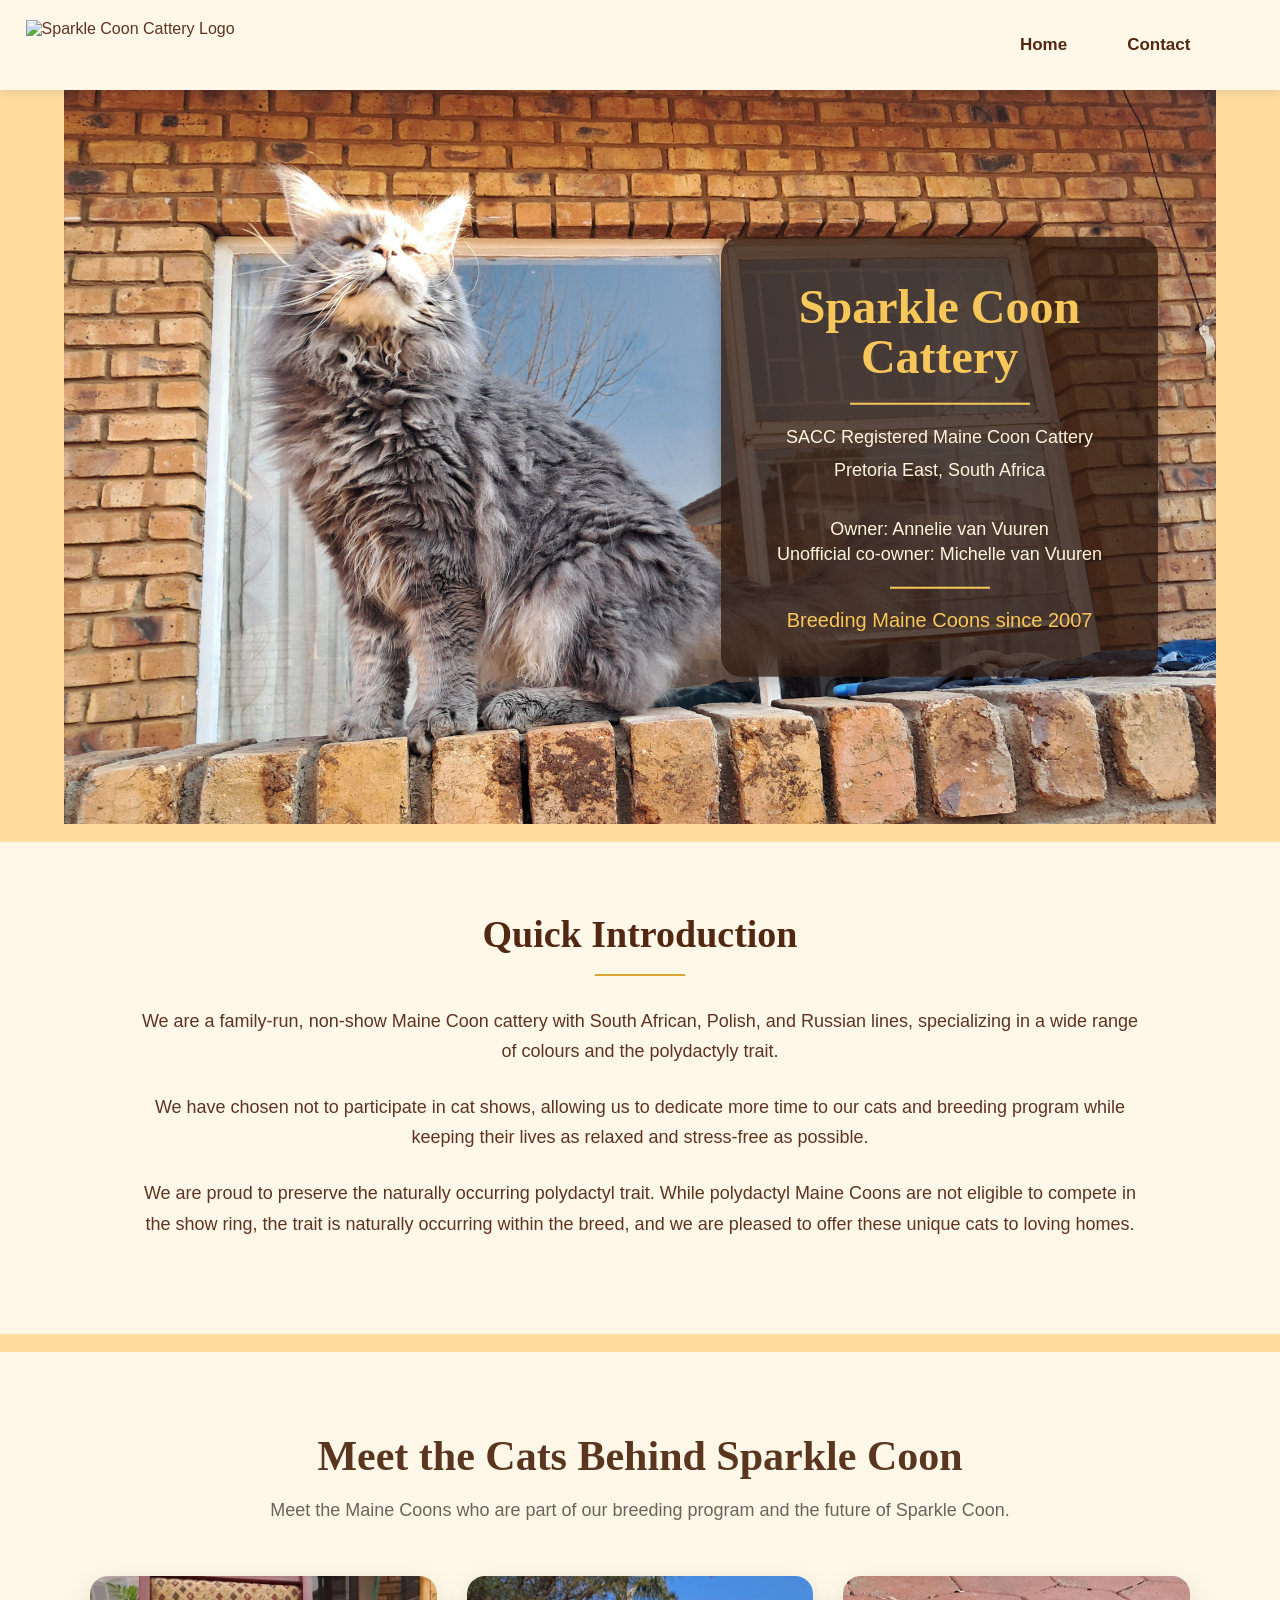
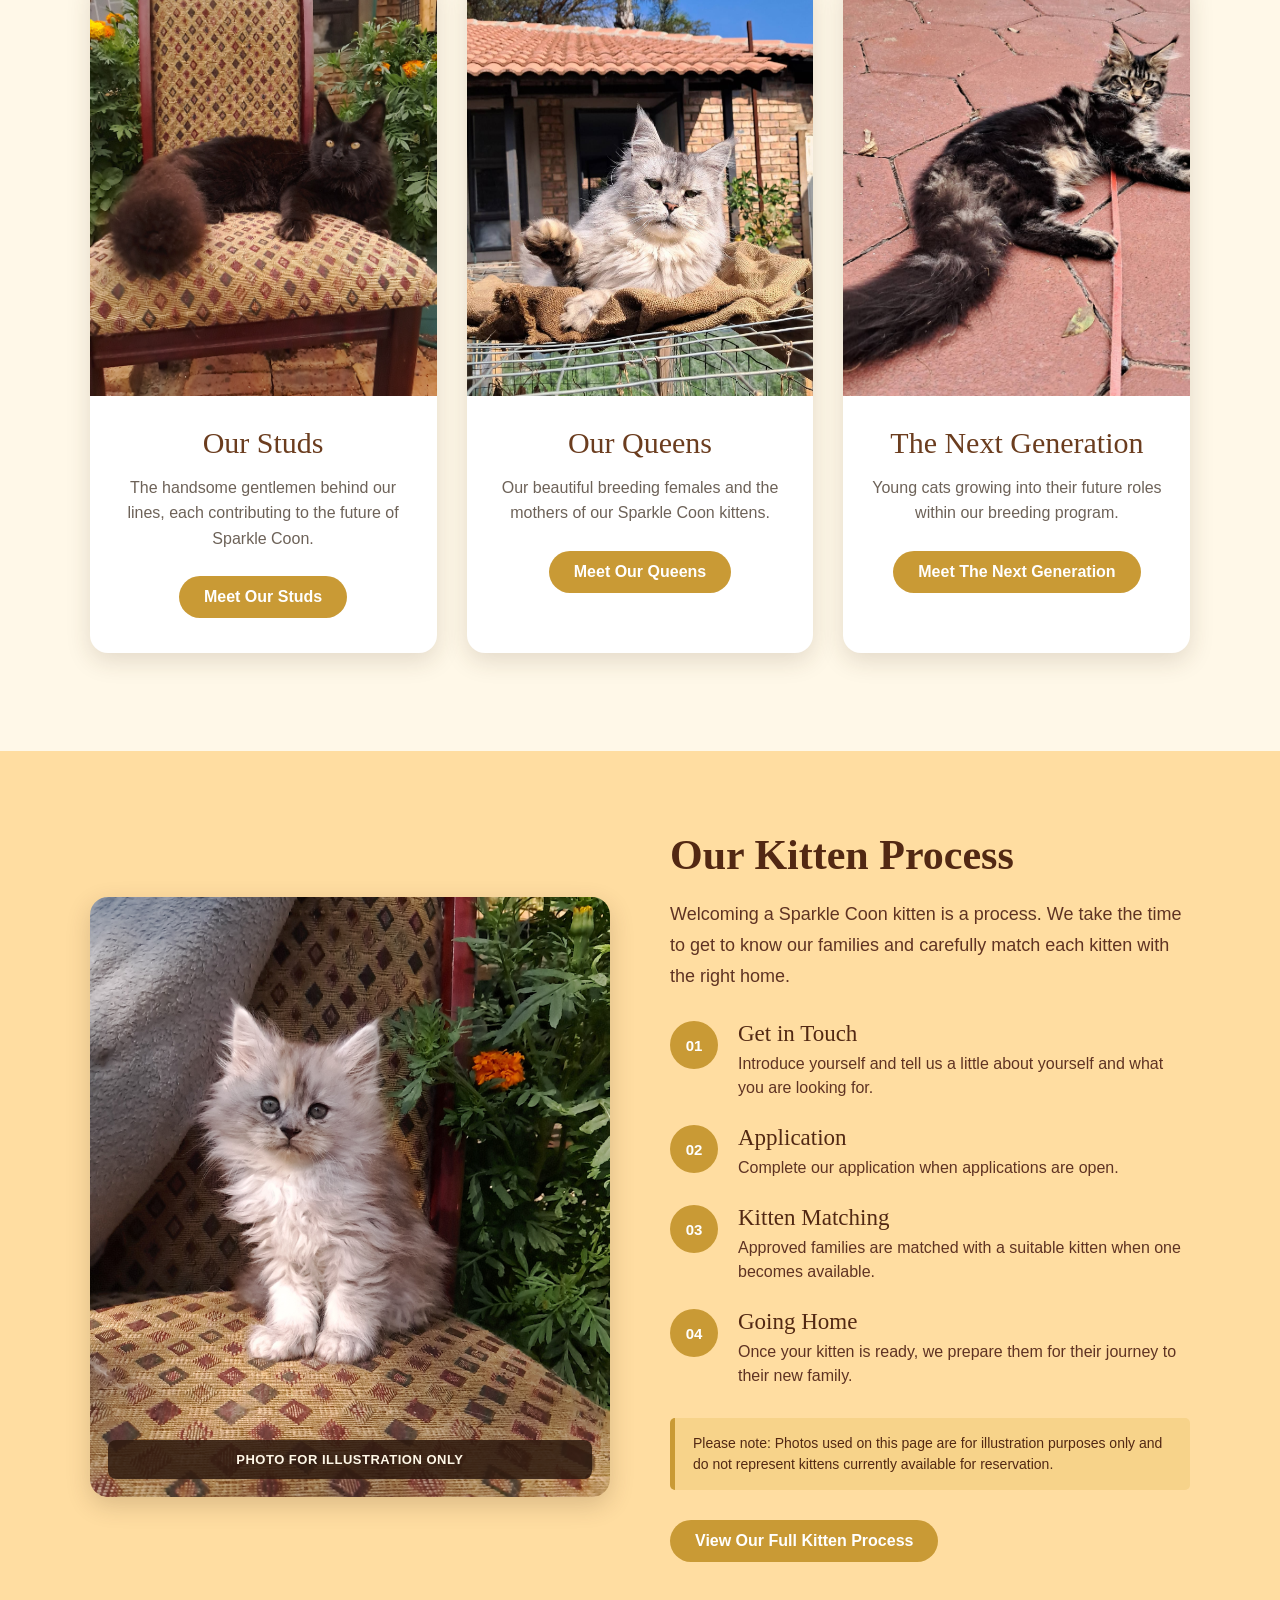
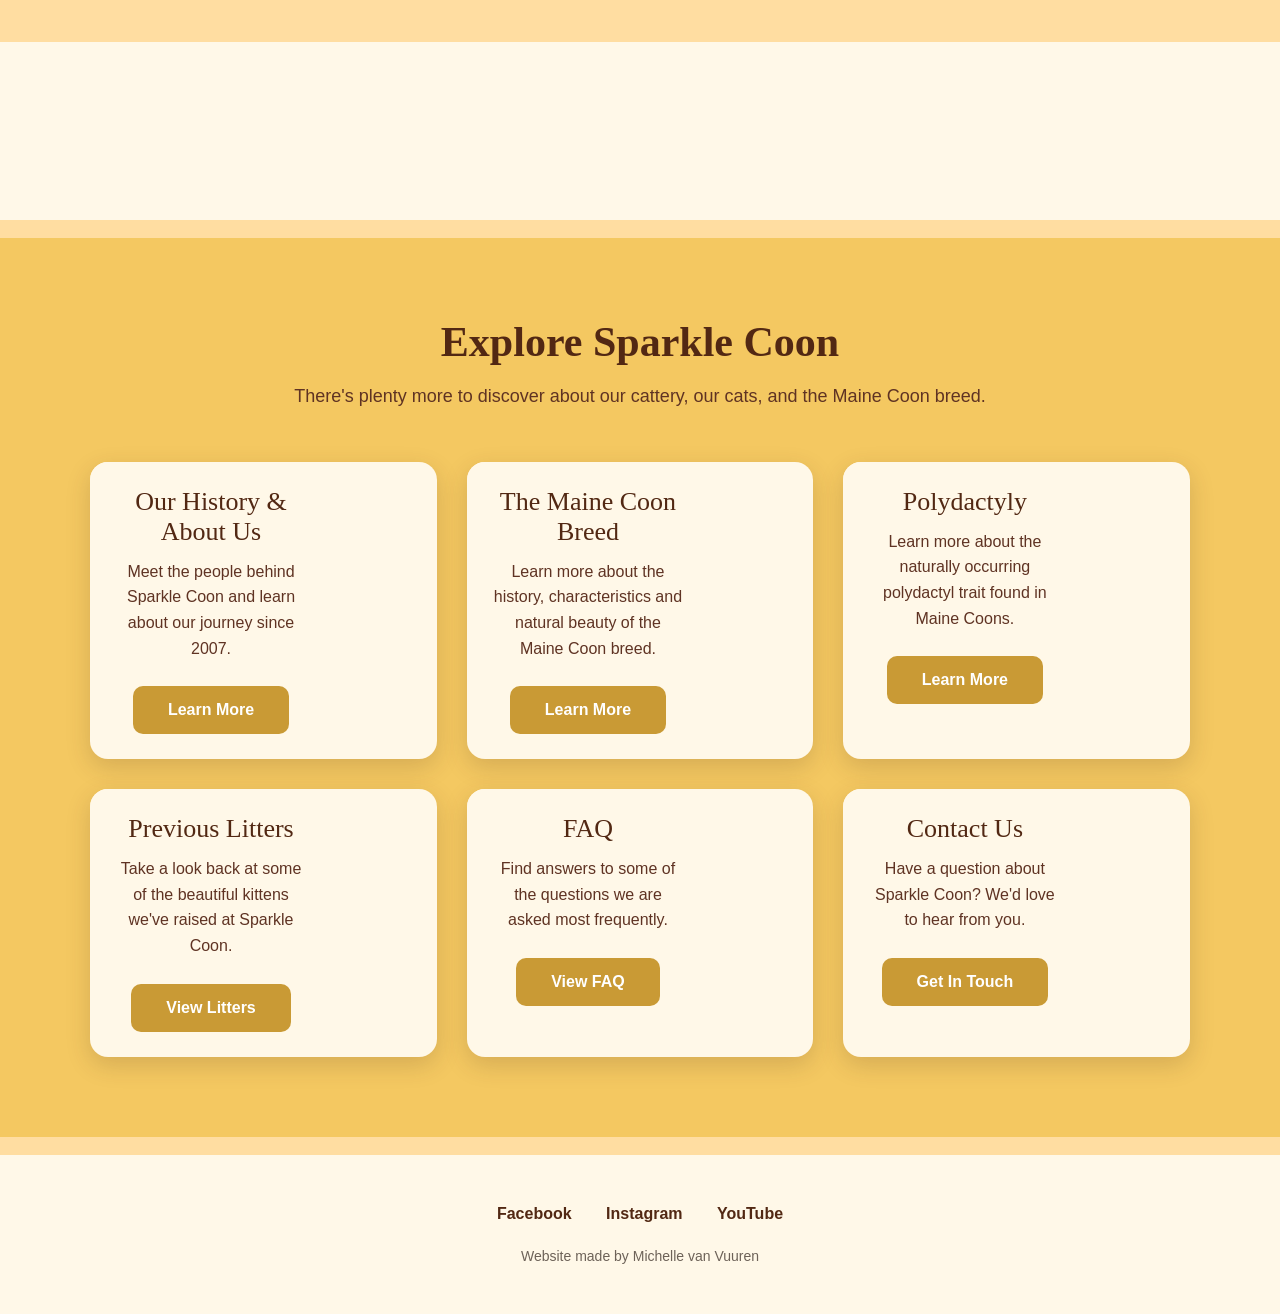
==== index.html @ 23f02c30 "Add Sparkle Coon Website" ====
<!DOCTYPE html>
<html  lang="en">

<head>
    <meta charset="UTF-8">

    <meta name="viewport" content="width=device-width, initial-scale=1.0">

    <title> Sparkle Coon Cattery </title>
    <link rel="stylesheet" href="style.css">
    
</head>

<body>
    
<header class="site-header">

    <img class="site-logo" src="images/logo.png" alt="Sparkle Coon Cattery Logo">

    <nav>
        <a href="index.html">Home</a>
        <a href="Contact-us.html">Contact</a>
    </nav>

</header>


<section class="hero">

    <img class="hero-image" src="images/ThunderWelcome.jpg" alt="Sparkle Coon's Thunder">

    <div class="hero-overlay">

        <h1>Sparkle Coon<br>Cattery</h1>

        <div class="hero-line"></div>

        <p>SACC Registered Maine Coon Cattery</p>

        <p>Pretoria East, South Africa</p>
        <br>
        <p>Owner: Annelie van Vuuren <br>
        Unofficial co-owner: Michelle van Vuuren</p>

        <div class="hero-line small"></div>

        <h3>Breeding Maine Coons since 2007</h3>

    </div>

</section>
<br>
 <section class="about">

    <div class="about-content">

        <h2>Quick Introduction</h2>

        <p>
            We are a family-run, non-show Maine Coon cattery with
            South African, Polish, and Russian lines, specializing
            in a wide range of colours and the polydactyly trait.
        </p>

        <p>
            We have chosen not to participate in cat shows, allowing
            us to dedicate more time to our cats and breeding program
            while keeping their lives as relaxed and stress-free as
            possible.
        </p>

        <p>
            We are proud to preserve the naturally occurring
            polydactyl trait. While polydactyl Maine Coons are not
            eligible to compete in the show ring, the trait is
            naturally occurring within the breed, and we are pleased
            to offer these unique cats to loving homes.
        </p>


    </div>

</section>
<br>

<section class="our-cats">

    <div class="our-cats-heading">
        <h2>Meet the Cats Behind Sparkle Coon</h2>

        <p>
            Meet the Maine Coons who are part of our breeding program
            and the future of Sparkle Coon.
        </p>
    </div>


    <div class="cat-cards">

        <!-- STUDS -->
        <div class="cat-card">

            <div class="cat-image">
                <img src="images/LeeuLeeu.jpg" alt="Sparkle Coon Stud">
            </div>

            <div class="cat-card-content">

                <h3>Our Studs</h3>

                <p>
                    The handsome gentlemen behind our lines,
                    each contributing to the future of Sparkle Coon.
                </p>

                <a href="studs.html" class="cat-button">
                    Meet Our Studs
                </a>

            </div>

        </div>


        <!-- QUEENS -->
        <div class="cat-card">

            <div class="cat-image">
                <img src="images/Silvy.jpg" alt="Sparkle Coon Queen">
            </div>

            <div class="cat-card-content">

                <h3>Our Queens</h3>

                <p>
                    Our beautiful breeding females and the mothers
                    of our Sparkle Coon kittens.
                </p>

                <a href="queens.html" class="cat-button">
                    Meet Our Queens
                </a>

            </div>

        </div>


        <!-- NEXT GENERATION -->
        <div class="cat-card">

            <div class="cat-image">
                <img src="images/Echonxtgen.jpg" alt="Sparkle Coon Future Breeding Cat">
            </div>

            <div class="cat-card-content">

                <h3>The Next Generation</h3>

                <p>
                    Young cats growing into their future roles
                    within our breeding program.
                </p>

                <a href="Nextgeneration.html" class="cat-button">
                    Meet The Next Generation
                </a>

            </div>

        </div>

    </div>
    <br>
</section>
<section class="kitten-process">

    <div class="kitten-process-content">

        <!-- KITTEN PHOTO -->

        <div class="kitten-process-image">

            <img src="images/BabyMystique.jpg"
                 alt="Maine Coon kitten">

            <div class="kitten-photo-notice">
                PHOTO FOR ILLUSTRATION ONLY
            </div>

        </div>


        <!-- PROCESS INFORMATION -->

        <div class="kitten-process-info">

            <h2>Our Kitten Process</h2>

            <p class="kitten-intro">
                Welcoming a Sparkle Coon kitten is a process.
                We take the time to get to know our families and
                carefully match each kitten with the right home.
            </p>


            <div class="process-step">

                <span class="process-number">01</span>

                <div>
                    <h3>Get in Touch</h3>

                    <p>
                        Introduce yourself and tell us a little
                        about yourself and what you are looking for.
                    </p>
                </div>

            </div>


            <div class="process-step">

                <span class="process-number">02</span>

                <div>
                    <h3>Application</h3>

                    <p>
                        Complete our application when applications
                        are open.
                    </p>
                </div>

            </div>


            <div class="process-step">

                <span class="process-number">03</span>

                <div>
                    <h3>Kitten Matching</h3>

                    <p>
                        Approved families are matched with a suitable
                        kitten when one becomes available.
                    </p>
                </div>

            </div>


            <div class="process-step">

                <span class="process-number">04</span>

                <div>
                    <h3>Going Home</h3>

                    <p>
                        Once your kitten is ready, we prepare them
                        for their journey to their new family.
                    </p>
                </div>

            </div>


            <p class="kitten-photo-warning">
                Please note: Photos used on this page are for
                illustration purposes only and do not represent
                kittens currently available for reservation.
            </p>


            <a href="kitten-process.html" class="cat-button">
                View Our Full Kitten Process
            </a>

        </div>

    </div>

</section>

  <section class="empty">
        <br>
    </section>
    <br>

    <section class="explore-section">

    <div class="explore-heading">

        <h2>Explore Sparkle Coon</h2>

        <p>
            There's plenty more to discover about our cattery,
            our cats, and the Maine Coon breed.
        </p>

    </div>


    <div class="explore-grid">


        <!-- OUR HISTORY -->

        <div class="explore-card">

            

            <div class="explore-content">

                <h3>Our History &amp; About Us</h3>

                <p>
                    Meet the people behind Sparkle Coon and
                    learn about our journey since 2007.
                </p>

                <a href="Our History.html" class="cat-button">
                    Learn More
                </a>

            </div>

        </div>



        <!-- MAINE COON BREED -->

        <div class="explore-card">

            <div class="explore-content">

                <h3>The Maine Coon Breed</h3>

                <p>
                    Learn more about the history, characteristics
                    and natural beauty of the Maine Coon breed.
                </p>

                <a href="Mainecoon.html" class="cat-button">
                    Learn More
                </a>

            </div>

        </div>



        <!-- POLYDACTYLY -->

        <div class="explore-card">


            <div class="explore-content">

                <h3>Polydactyly</h3>

                <p>
                    Learn more about the naturally occurring
                    polydactyl trait found in Maine Coons.
                </p>

                <a href="Polydactyly.html" class="cat-button">
                    Learn More
                </a>

            </div>

        </div>



        <!-- PREVIOUS LITTERS -->


        <div class="explore-card">

            <div class="explore-content">

                <h3>Previous Litters</h3>

                <p>
                    Take a look back at some of the beautiful
                    kittens we've raised at Sparkle Coon.
                </p>

                <a href="previous-litters.html" class="cat-button">
                    View Litters
                </a>

            </div>

        </div>



        <!-- FAQ -->

        <div class="explore-card">

            <div class="explore-content">

                <h3>FAQ</h3>

                <p>
                    Find answers to some of the questions
                    we are asked most frequently.
                </p>

                <a href="FAQ.html" class="cat-button">
                    View FAQ
                </a>

            </div>

        </div>



        <!-- CONTACT -->

        <div class="explore-card">

            <div class="explore-content">

                <h3>Contact Us</h3>

                <p>
                    Have a question about Sparkle Coon?
                    We'd love to hear from you.
                </p>

                <a href="Contact-us.html" class="cat-button">
                    Get In Touch
                </a>

            </div>

        </div>


    </div>

</section>


    <br>

    <!-- ==============================
     FOOTER
================================= -->

<section class="moreinfo">

    <a href="https://www.facebook.com/Sparklecoon"
       target="_blank">
        Facebook
    </a>

    <a href="https://www.instagram.com/sparklecoon_mainecooncattery/"
       target="_blank">
        Instagram
    </a>

    <a href="https://www.youtube.com/@MaineCoon_SparkleCoon"
       target="_blank">
        YouTube
    </a>

    <p>
        Website made by Michelle van Vuuren
    </p>

</section>
    


    <script src="script.js"></script>
</body>









</html>
---- style.css ----
/* Reset */

*{
    margin:0;
    padding:0;
    box-sizing:border-box;
}

hr {
    border: none;
    height: 5px;
    background-color: #654025;

    margin: 5px 0;
}

/* Body */

body{

    font-family:Arial, Helvetica, sans-serif;

    background:#ffdda1;

    color:#5f3323;

    text-align: left;

}

p{
    font-size: 15px;
}

/* Header */
h1 {
    font-size: 32px;
}

h2 {
    font-size: 25px;
}

h3 {
    font-size: 20px;
    font-weight: normal;
}

header{

    background:white;

    display:flex;

    justify-content:space-between;

    align-items:center;

    padding:20px 60px;

    box-shadow:0px 2px 10px rgba(0,0,0,.08);

}

/* Navigation */

nav a{

    text-decoration:none;

    color:#444;

    margin-left:25px;

    font-weight:bold;

}

nav a:hover{

    color:#c59d5f;

}

/* Hero */

/* HERO */

.hero {
    position: relative;
    width: 90%;
    max-width: 1400px;
    margin: 0 auto;
    overflow: hidden;
}

.hero-image {
    width: 100%;
    height: auto;
    display: block;
}

.hero h2{

    font-size:50px;

    margin-bottom:20px;

}


.hero button{

    background:#c59d5f;

    color:white;

    border:none;

    padding:15px 40px;

    font-size:18px;

    cursor:pointer;

    border-radius:5px;

}

.hero button:hover{

    background:#ab844d;

}
.hero-text {
    position: absolute;
    right: 5%;
    top: 50%;
    transform: translateY(-50%);

        background-color: rgba(255, 221, 161, 0.85);

    padding: 25px;
    border-radius: 10px;
}

.hero-overlay {
    position: absolute;

    right: 5%;
    top: 50%;

    transform: translateY(-50%);

    width: 38%;
    max-width: 500px;

    padding: 45px 40px;

    background: rgba(45, 25, 15, 0.78);

    border-radius: 20px;

    color: #ffdda1;

    text-align: center;

    box-shadow: 0 5px 20px rgba(0, 0, 0, 0.25);
}

.hero-overlay h1 {
    font-size: 48px;
    line-height: 1.05;
    margin-bottom: 20px;
    font-family: Georgia, serif;
    color: #f8c75a;
}

.hero-overlay p {
    font-size: 18px;
    line-height: 1.4;

    margin: 8px 0;

    color: #fff4dc;
}

.hero-overlay h3 {
    font-size: 20px;
    font-weight: normal;

    margin-top: 20px;

    color: #f8c75a;
}

.hero-line {
    width: 180px;
    height: 2px;

    background: #f8c75a;

    margin: 15px auto 20px;
}

.hero-line.small {
    width: 100px;

    margin: 20px auto 15px;
}


.site-header {
    height: 90px;

    background: #fff8e8;

    display: flex;

    justify-content: flex-end;
    align-items: center;

    padding: 0 7%;

    position: relative;

    box-shadow: 0 2px 10px rgba(0, 0, 0, 0.10);

    z-index: 10;
}

.site-logo {
    position: absolute;

    left: 2%;

    top: 20px;

    width: 225px;
    height: 225px;

    object-fit: contain;

    z-index: 20;
}

.site-header nav {
    display: flex;

    align-items: center;

    gap: 35px;
}

.site-header nav a {
    text-decoration: none;

    color: #522813;

    font-size: 17px;

    font-weight: bold;
}

.site-header nav a:hover {
    color: #c59d5f;
}



.about {
    background: #fff8e8;
    padding: 70px 20px;
}

.about-content {
    max-width: 1000px;
    margin: 0 auto;
    text-align: center;
}

.about h2 {
    font-family: "Playfair Display", Georgia, serif;
    font-size: 38px;
    color: #522813;
    margin-bottom: 30px;
}

.about p {
    font-size: 18px;
    line-height: 1.7;
    color: #5f3323;
    margin-bottom: 25px;
}

.about h2::after {
    content: "";
    display: block;

    width: 90px;
    height: 2px;

    background: #d6a532;

    margin: 18px auto 0;
}

.about button{

    background:#c59d5f;

    color:white;

    border:none;

    padding:15px 40px;

    font-size:18px;

    cursor:pointer;

    border-radius:5px;

}

.about button:hover{

    background:#ab844d;

}
.about-text {
    margin-left: 50px;
}

img {
    width: 500px;
}



.pages {
    background: linear-gradient(to left, #e3962b, #fcde6f);

    display: flex;

    justify-content: space-between;

    align-items: flex-start;

    padding: 50px;
}

.pages h2{

    font-size:30px;
    color:#1b0b05;
    margin-bottom:20px;

}

.pages p{

    font-size:18px;
    color:#1b0b05;
    display: flex;
    flex-direction: row;

    align-items: left;

    gap: 10px;

    margin: 50px 0;

}

.pages-button{

    background-color: #522813;
    color: rgb(255, 169, 132);

    text-decoration: none;

    padding: 15px 40px;

    border-radius: 10px;

    width: 250px;

    text-align: right;
    
    display: inline-block;

}

.pages-button:hover{

    background:#fcfbfb;

}
.pages-grid {
    display: grid;

    grid-template-columns: repeat(2, 1fr);

    gap: 20px;


}

.navigation-content p {
    font-size: 18px;
    margin-bottom: 30px;
    line-height: 1.6;
    width: 60%;
}


.displayed-images {
    width: 350px;
    border-radius: 15px;
    margin-top: 20px;
    margin-bottom: 20px;
    margin-left: 20px;
}


.moreinfo {

    background: #fff8e8;

    padding: 50px;

    text-align: center;
}


.moreinfo a {

    color: #522813;

    font-weight: bold;

    text-decoration: none;

    margin: 0 15px;
}


.moreinfo a:hover {

    color: #c59d5f;
}


.moreinfo p {

    margin-top: 25px;

    font-size: 14px;

    color: #6d6258;
}


.our-cats {
    background: #fff8e8;
    padding: 80px 7%;
    text-align: center;
}

.empty{
    background: #fff8e8;
    padding: 80px 7%;
    text-align: center;
}

/* Heading */

.our-cats-heading {
    max-width: 800px;
    margin: 0 auto 50px;
}

.our-cats-heading h2 {
    font-family: Georgia, serif;
    font-size: 42px;
    color: #5a351f;
    margin-bottom: 15px;
}

.our-cats-heading p {
    font-family: Arial, sans-serif;
    font-size: 18px;
    line-height: 1.7;
    color: #6d6258;
}


/* Cards container */

.cat-cards {
    max-width: 1400px;
    margin: 0 auto;

    display: grid;
    grid-template-columns: repeat(3, 1fr);
    gap: 30px;
}


/* Individual card */

.cat-card {
    background: #ffffff;

    border-radius: 18px;

    overflow: hidden;

    box-shadow: 0 8px 25px rgba(70, 45, 25, 0.15);

    transition: transform 0.3s ease,
                box-shadow 0.3s ease;
}


/* Small movement when hovering */

.cat-card:hover {
    transform: translateY(-8px);

    box-shadow: 0 14px 35px rgba(70, 45, 25, 0.22);
}


/* Image */

.cat-image {
    width: 100%;
    height: 420px;
    overflow: hidden;
}

.cat-image img {
    width: 100%;
    height: 100%;

    object-fit: cover;

    display: block;

    transition: transform 0.4s ease;
}


/* Slight zoom on hover */

.cat-card:hover .cat-image img {
    transform: scale(1.04);
}


/* Text area */

.cat-card-content {
    padding: 30px 25px 35px;
}

.cat-card-content h3 {
    font-family: Georgia, serif;

    font-size: 30px;

    color: #6b3d1f;

    margin: 0 0 15px;
}

.cat-card-content p {
    font-family: Arial, sans-serif;

    font-size: 16px;

    line-height: 1.6;

    color: #6d6258;

    margin: 0 auto 25px;

    max-width: 350px;
}


/* Buttons */

.cat-button {
    display: inline-block;

    padding: 12px 25px;

    background: #c99a35;

    color: white;

    text-decoration: none;

    border-radius: 25px;

    font-family: Arial, sans-serif;

    font-weight: bold;

    transition: background 0.3s ease,
                transform 0.2s ease;
}

.cat-button:hover {
    background: #a97922;

    transform: translateY(-2px);
}


/* ==============================
   TABLET
================================= */

@media (max-width: 1000px) {

    .cat-cards {
        grid-template-columns: 1fr 1fr;
    }

    .cat-card:last-child {
        grid-column: 1 / -1;

        max-width: 500px;

        margin: 0 auto;
    }

}


/* ==============================
   PHONE
================================= */

@media (max-width: 700px) {

    .our-cats {
    background: #ffdda1;
    padding: 80px 7%;
}

.our-cats-heading h2 {
    font-family: "Playfair Display", Georgia, serif;
    font-size: 42px;
    color: #522813;
}

    .our-cats-heading p {
        font-size: 16px;
    }

    .cat-cards {
        grid-template-columns: 1fr;
    }

    .cat-card:last-child {
        grid-column: auto;

        max-width: none;
    }

    .cat-image {
    width: 100%;
    height: 400px;
    overflow: hidden;
}

.cat-image img {
    width: 100%;
    height: 100%;
    object-fit: cover;
}

    .cat-card {
    background: #fff8e8;
    border-radius: 18px;
    overflow: hidden;
    box-shadow: 0 5px 18px rgba(82, 40, 19, 0.15);
}

}

/* ==============================
   KITTEN PROCESS SECTION
================================= */

.kitten-process {
    background: #ffdda1;

    padding: 80px 7%;
}


/* Main layout */

.kitten-process-content {
    max-width: 1300px;

    margin: 0 auto;

    display: grid;

    grid-template-columns: 1fr 1fr;

    gap: 60px;

    align-items: center;
}


/* ==============================
   KITTEN IMAGE
================================= */

.kitten-process-image {
    position: relative;

    width: 100%;

    border-radius: 18px;

    overflow: hidden;

    box-shadow: 0 8px 25px rgba(70, 45, 25, 0.20);
}

.kitten-process-image img {
    width: 100%;

    height: 600px;

    object-fit: cover;

    display: block;
}


/* Illustration notice */

.kitten-photo-notice {
    position: absolute;

    bottom: 18px;

    left: 18px;

    right: 18px;

    background: rgba(45, 25, 15, 0.85);

    color: #fff8e8;

    padding: 12px 15px;

    text-align: center;

    font-size: 13px;

    font-weight: bold;

    letter-spacing: 0.5px;

    border-radius: 8px;
}


/* ==============================
   PROCESS INFORMATION
================================= */

.kitten-process-info h2 {
    font-family: "Playfair Display", Georgia, serif;

    font-size: 42px;

    color: #522813;

    margin-bottom: 20px;
}

.kitten-intro {
    font-size: 18px;

    line-height: 1.7;

    color: #5f3323;

    margin-bottom: 30px;
}


/* ==============================
   PROCESS STEPS
================================= */

.process-step {
    display: flex;

    align-items: flex-start;

    gap: 20px;

    margin-bottom: 25px;
}

.process-number {
    flex-shrink: 0;

    width: 48px;
    height: 48px;

    display: flex;

    align-items: center;
    justify-content: center;

    background: #c99a35;

    color: white;

    border-radius: 50%;

    font-weight: bold;

    font-size: 15px;
}

.process-step h3 {
    font-family: "Playfair Display", Georgia, serif;

    font-size: 23px;

    color: #522813;

    margin-bottom: 5px;
}

.process-step p {
    font-size: 16px;

    line-height: 1.5;

    color: #5f3323;

    margin: 0;
}


/* ==============================
   DISCLAIMER
================================= */

.kitten-photo-warning {
    background: #f7d38a;

    border-left: 5px solid #c99a35;

    padding: 15px 18px;

    margin: 30px 0;

    font-size: 14px;

    line-height: 1.5;

    color: #522813;

    border-radius: 5px;
}

/* ==============================
   MOBILE
================================= */

@media (max-width: 800px) {

    .kitten-process {
        padding: 60px 20px;
    }

    .kitten-process-content {
        grid-template-columns: 1fr;

        gap: 40px;
    }

    .kitten-process-image img {
        height: 450px;
    }

    .kitten-process-info h2 {
        font-size: 35px;
    }

}


/* ==============================
   EXPLORE SPARKLE COON
================================= */

.explore-section {

    background: #f4c861;

    padding: 80px 7%;
}


/* Heading */

.explore-heading {

    max-width: 800px;

    margin: 0 auto 50px;

    text-align: center;
}

.explore-heading h2 {

    font-family: "Playfair Display", Georgia, serif;

    font-size: 42px;

    color: #522813;

    margin-bottom: 15px;
}

.explore-heading p {

    font-size: 18px;

    line-height: 1.7;

    color: #5f3323;
}


/* ==============================
   CARD GRID
================================= */

.explore-grid {

    max-width: 1300px;

    margin: 0 auto;

    display: grid;

    grid-template-columns: repeat(3, 1fr);

    gap: 30px;
}


/* ==============================
   CARDS
================================= */

.explore-card {

    background: #fff8e8;

    border-radius: 18px;

    overflow: hidden;

    box-shadow:
        0 8px 25px rgba(70, 45, 25, 0.18);

    transition:
        transform 0.3s ease,
        box-shadow 0.3s ease;
}

.explore-card:hover {

    transform: translateY(-7px);

    box-shadow:
        0 14px 35px rgba(70, 45, 25, 0.25);
}


/* ==============================
   CARD IMAGE
================================= */

.explore-image {

    width: 100%;

    height: 300px;

    overflow: hidden;
}

.explore-image img {

    width: 100%;

    height: 100%;

    object-fit: cover;

    display: block;

    transition:
        transform 0.4s ease;
}

.explore-card:hover
.explore-image img {

    transform: scale(1.04);
}


/* ==============================
   CARD TEXT
================================= */

.explore-content {

    padding: 25px;
    background: #fff8e8;
    text-align: center;
    width: 70%;
    height: 50%;
}

.explore-content h3 {

    font-family: "Playfair Display", Georgia, serif;

    font-size: 26px;

    color: #522813;

    margin-bottom: 12px;
}

.explore-content p {

    font-size: 16px;

    line-height: 1.6;

    color: #5f3323;

    margin-bottom: 25px;
}


/* ==============================
   GOLD BUTTONS
================================= */

.explore-content .cat-button {

    display: inline-block;

    padding: 15px 35px;

    background: #c99a35;

    color: white;

    text-decoration: none;

    border-radius: 10px;

    font-size: 16px;

    font-weight: bold;

    transition:
        background 0.3s ease,
        transform 0.2s ease;
}

.explore-content .cat-button:hover {

    background: #a97922;

    transform: translateY(-2px);
}


/* ==============================
   TABLET
================================= */

@media (max-width: 1000px) {

    .explore-grid {

        grid-template-columns: repeat(2, 1fr);

    }

}


/* ==============================
   PHONE
================================= */

@media (max-width: 650px) {

    .explore-section {

        padding: 60px 20px;

    }

    .explore-heading h2 {

        font-size: 35px;

    }

    .explore-grid {

        grid-template-columns: 1fr;

    }

    .explore-image {

        height: 350px;

    }

}
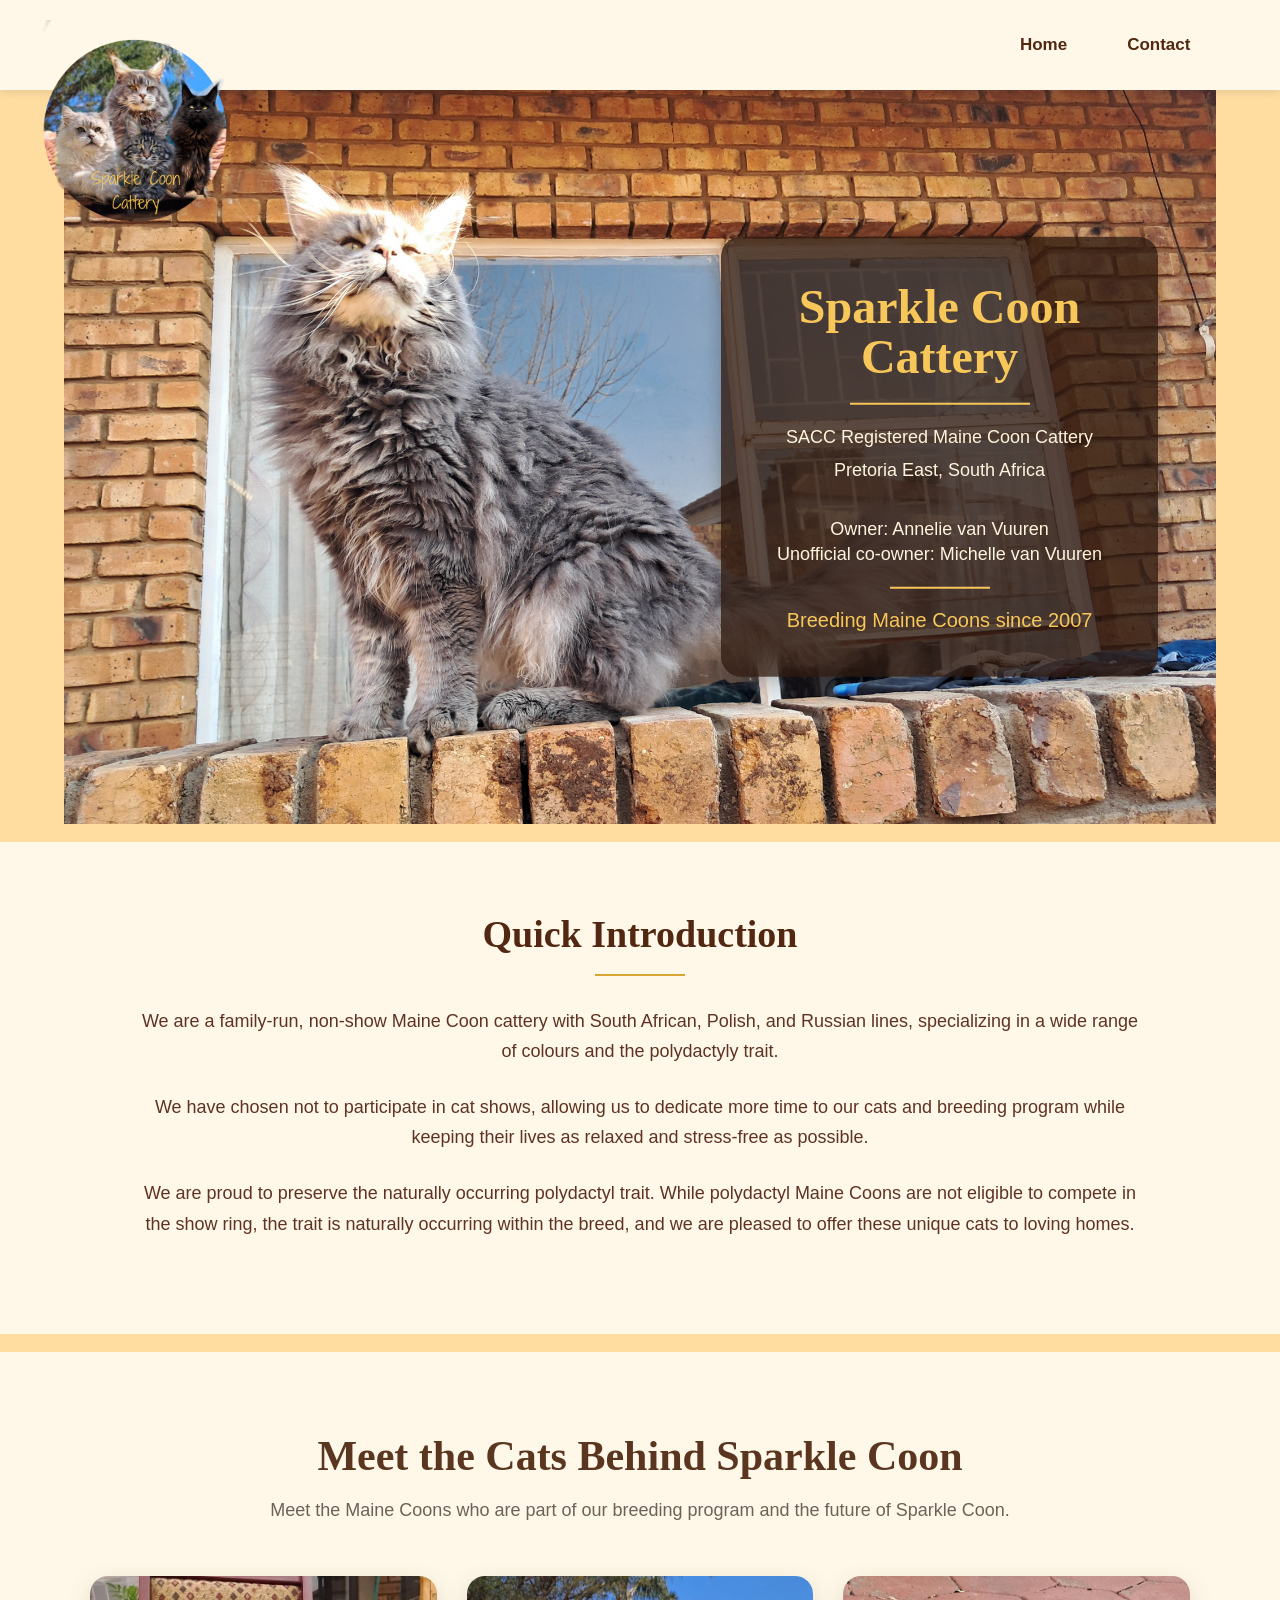
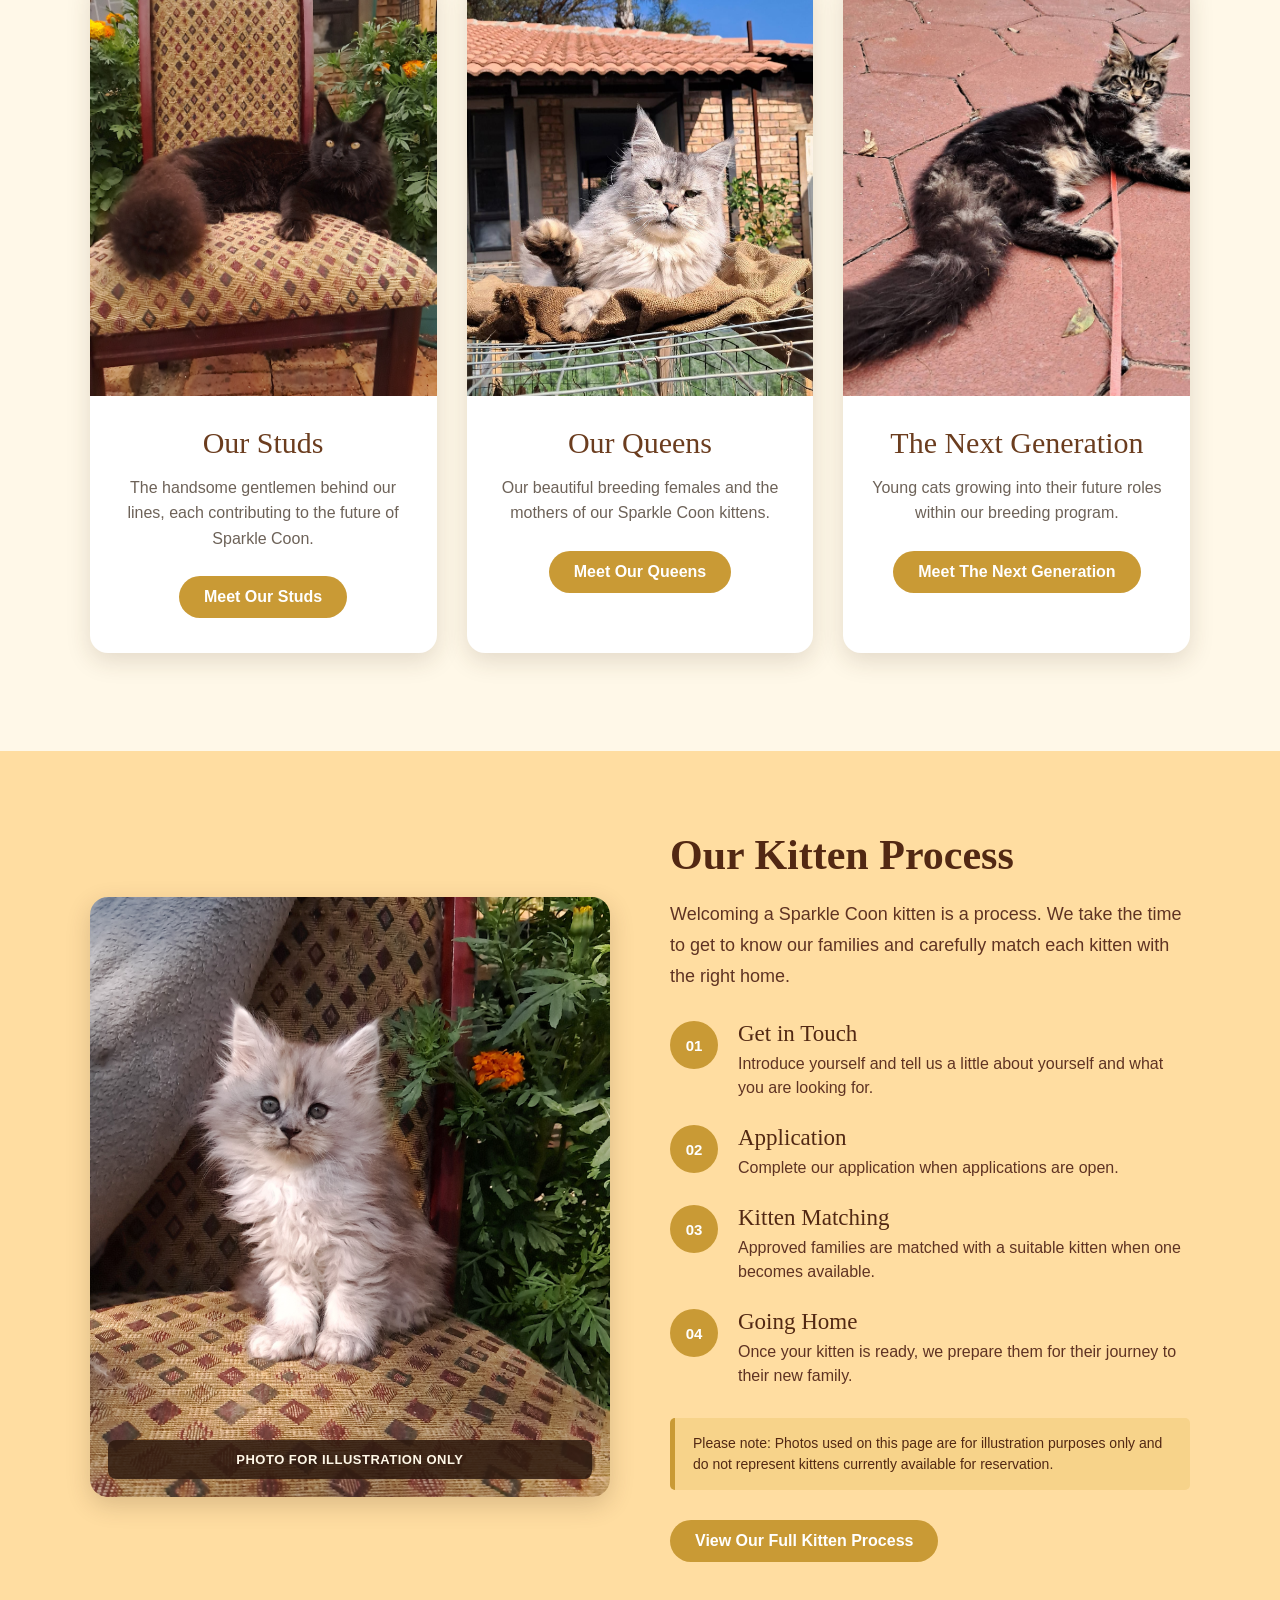
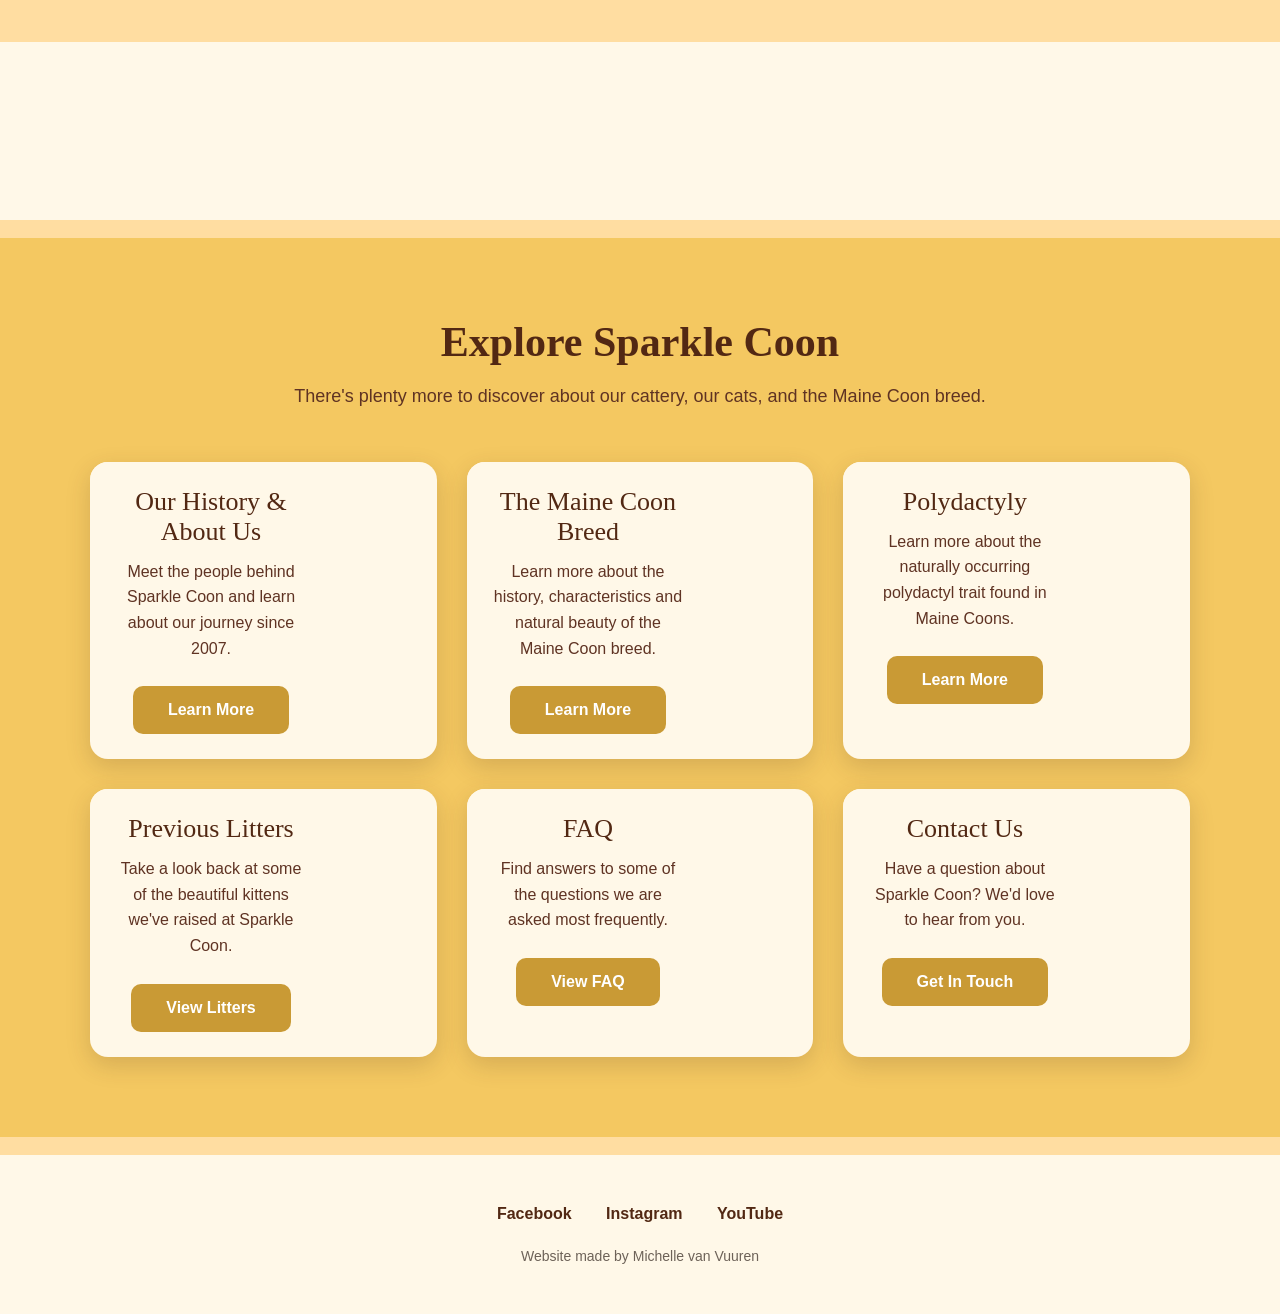
==== commit f6902690: "Fix Page links and logo" ====
--- a/index.html
+++ b/index.html
@@ -15,7 +15,7 @@
     
 <header class="site-header">
 
-    <img class="site-logo" src="images/logo.png" alt="Sparkle Coon Cattery Logo">
+    <img class="site-logo" src="images/Logo.png" alt="Sparkle Coon Cattery Logo">
 
     <nav>
         <a href="index.html">Home</a>
@@ -113,7 +113,7 @@
                     each contributing to the future of Sparkle Coon.
                 </p>
 
-                <a href="studs.html" class="cat-button">
+                <a href="Studs.html" class="cat-button">
                     Meet Our Studs
                 </a>
 
@@ -276,7 +276,7 @@
             </p>
 
 
-            <a href="kitten-process.html" class="cat-button">
+            <a href="Kitten-process.html" class="cat-button">
                 View Our Full Kitten Process
             </a>
 
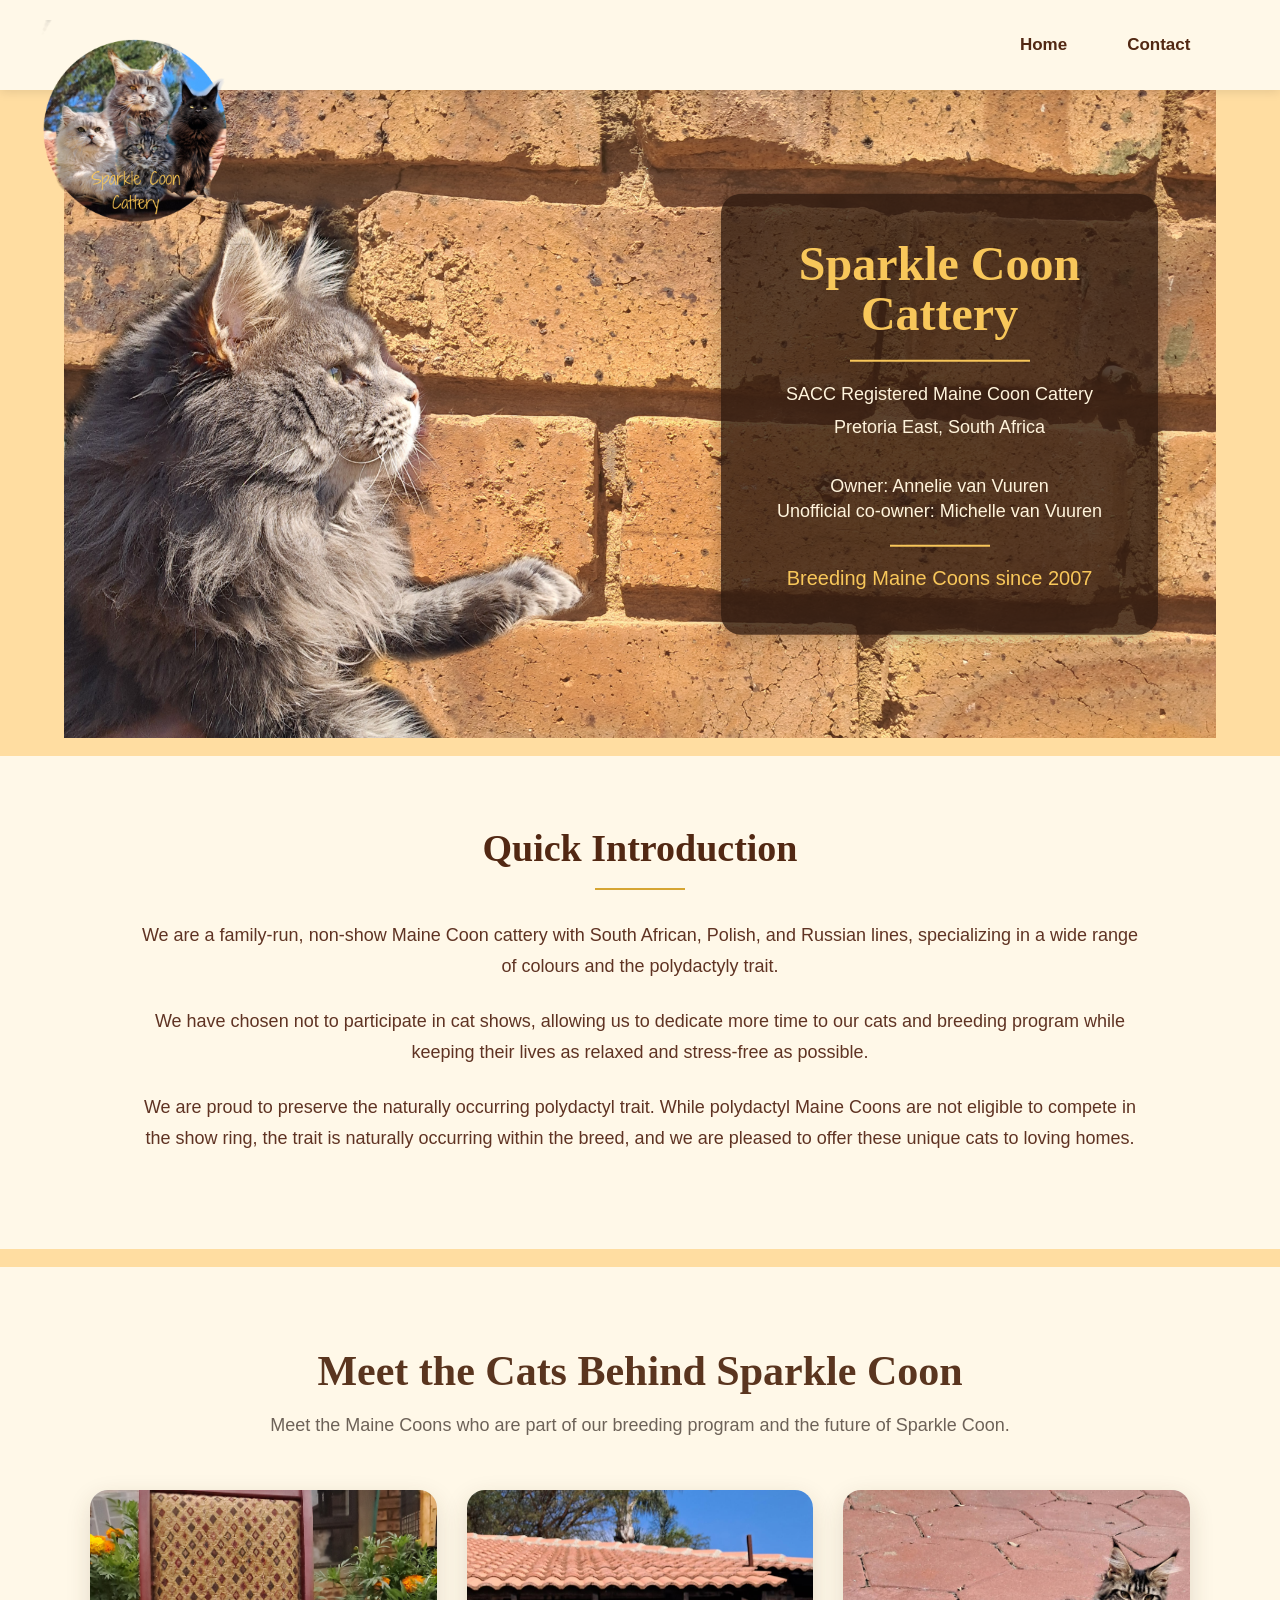
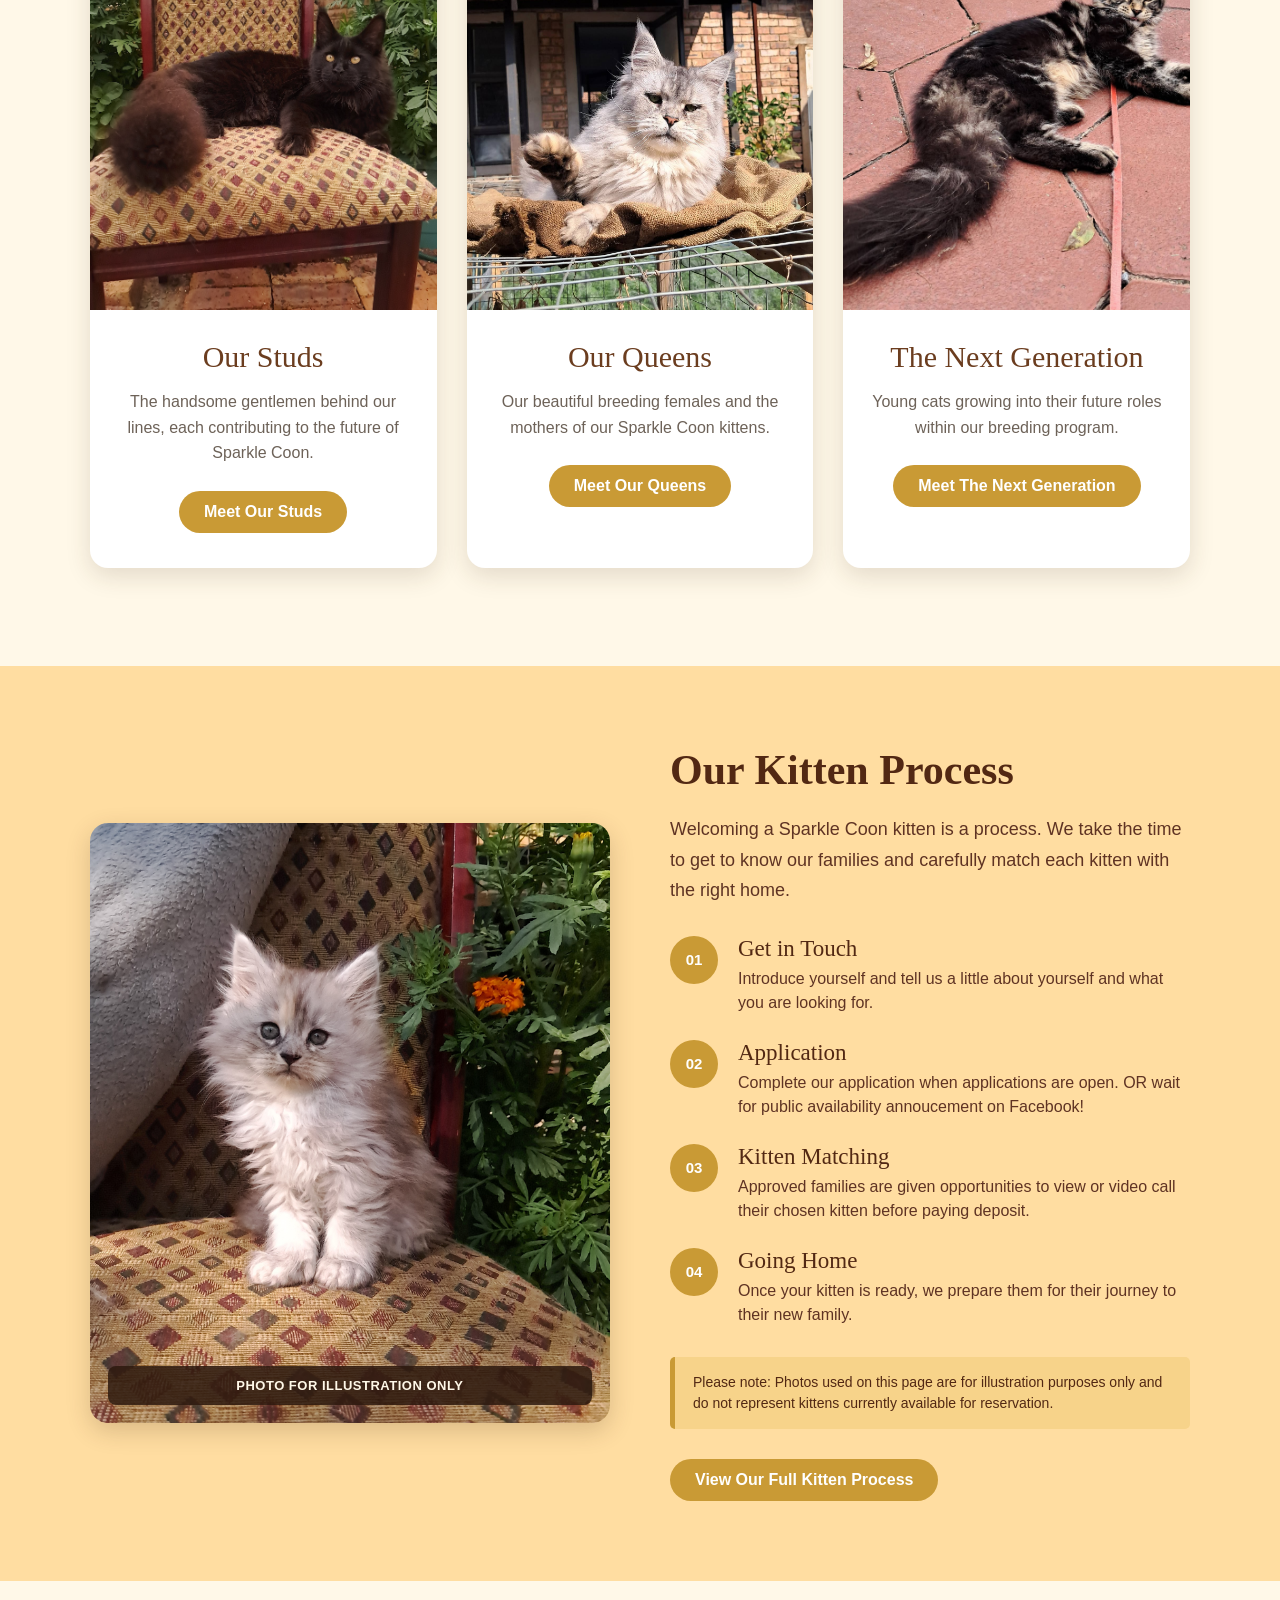
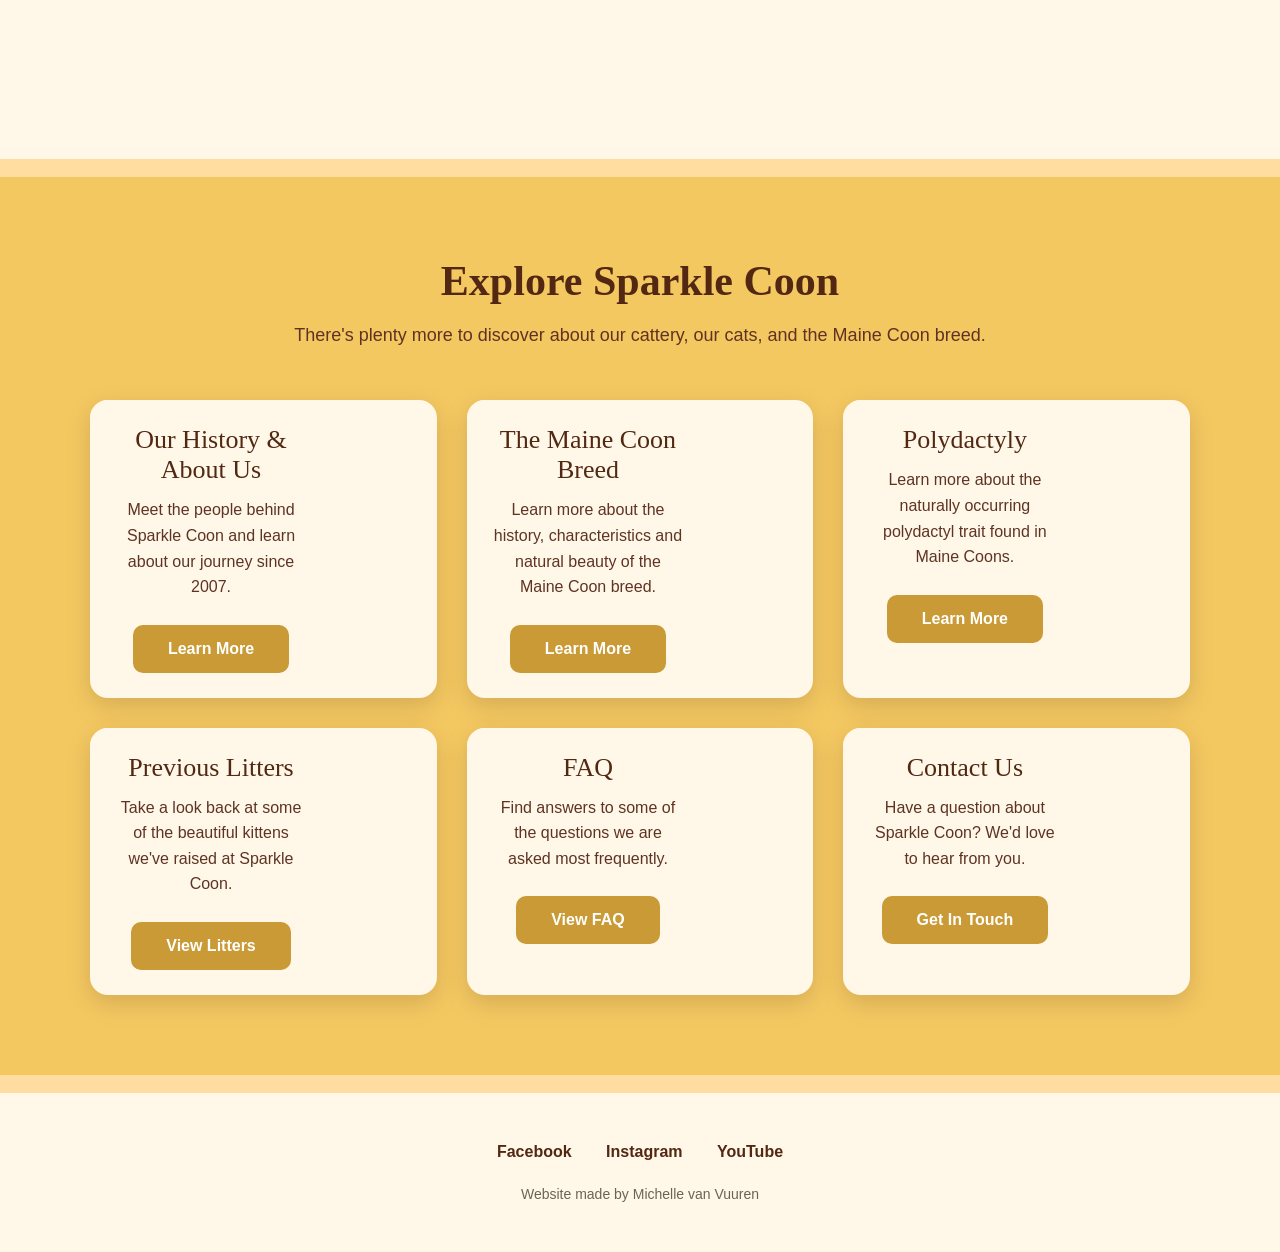
==== commit 3e780233: "testing image" ====
--- a/index.html
+++ b/index.html
@@ -27,7 +27,7 @@
 
 <section class="hero">
 
-    <img class="hero-image" src="images/ThunderWelcome.jpg" alt="Sparkle Coon's Thunder">
+    <img class="hero-image" src="images/ThunderWelcome.png" alt="Sparkle Coon's Thunder">
 
     <div class="hero-overlay">
 
@@ -230,7 +230,7 @@
 
                     <p>
                         Complete our application when applications
-                        are open.
+                        are open. OR wait for public availability annoucement on Facebook!
                     </p>
                 </div>
 
@@ -245,8 +245,7 @@
                     <h3>Kitten Matching</h3>
 
                     <p>
-                        Approved families are matched with a suitable
-                        kitten when one becomes available.
+                        Approved families are given opportunities to view or video call their chosen kitten before paying deposit.
                     </p>
                 </div>
 
@@ -496,4 +495,4 @@
 
 
 
-</html>+</html>
--- a/style.css
+++ b/style.css
@@ -1,4 +1,7 @@
 /* Reset */
+html {
+    color-scheme: light;
+}
 
 *{
     margin:0;
@@ -332,9 +335,6 @@
     margin-left: 50px;
 }
 
-img {
-    width: 500px;
-}
 
 
 
@@ -642,57 +642,6 @@
 }
 
 
-/* ==============================
-   PHONE
-================================= */
-
-@media (max-width: 700px) {
-
-    .our-cats {
-    background: #ffdda1;
-    padding: 80px 7%;
-}
-
-.our-cats-heading h2 {
-    font-family: "Playfair Display", Georgia, serif;
-    font-size: 42px;
-    color: #522813;
-}
-
-    .our-cats-heading p {
-        font-size: 16px;
-    }
-
-    .cat-cards {
-        grid-template-columns: 1fr;
-    }
-
-    .cat-card:last-child {
-        grid-column: auto;
-
-        max-width: none;
-    }
-
-    .cat-image {
-    width: 100%;
-    height: 400px;
-    overflow: hidden;
-}
-
-.cat-image img {
-    width: 100%;
-    height: 100%;
-    object-fit: cover;
-}
-
-    .cat-card {
-    background: #fff8e8;
-    border-radius: 18px;
-    overflow: hidden;
-    box-shadow: 0 5px 18px rgba(82, 40, 19, 0.15);
-}
-
-}
 
 /* ==============================
    KITTEN PROCESS SECTION
@@ -882,31 +831,7 @@
     border-radius: 5px;
 }
 
-/* ==============================
-   MOBILE
-================================= */
-
-@media (max-width: 800px) {
-
-    .kitten-process {
-        padding: 60px 20px;
-    }
-
-    .kitten-process-content {
-        grid-template-columns: 1fr;
-
-        gap: 40px;
-    }
-
-    .kitten-process-image img {
-        height: 450px;
-    }
-
-    .kitten-process-info h2 {
-        font-size: 35px;
-    }
-
-}
+
 
 
 /* ==============================
@@ -1120,34 +1045,251 @@
 }
 
 
-/* ==============================
-   PHONE
-================================= */
-
-@media (max-width: 650px) {
+/* =========================================
+   MOBILE PHONE LAYOUT
+   ========================================= */
+
+@media (max-width: 700px) {
+
+    /* =========================
+       HEADER
+       ========================= */
+
+    .site-header {
+        height: 80px;
+        padding: 0 20px;
+        justify-content: flex-end;
+    }
+
+    .site-logo {
+        position: absolute;
+        left: 15px;
+        top: 10px;
+
+        width: 75px;
+        height: 75px;
+
+        object-fit: contain;
+    }
+
+    .site-header nav {
+        gap: 20px;
+    }
+
+    .site-header nav a {
+        font-size: 16px;
+    }
+
+
+    /* =========================
+       HERO
+       ========================= */
+
+    .hero {
+        width: 100%;
+        margin: 0;
+    }
+
+    .hero-image {
+        width: 100%;
+        height: 500px;
+        object-fit: cover;
+        object-position: center;
+        display: block;
+    }
+
+    .hero-overlay {
+        position: absolute;
+
+        left: 5%;
+        right: 5%;
+        bottom: 2%;
+
+        top: auto;
+        transform: none;
+
+        width: 90%;
+        max-width: none;
+
+        padding: 18px 15px;
+
+        background: rgba(45, 25, 15, 0.65);
+
+        border-radius: 15px;
+
+        text-align: center;
+    }
+
+    .hero-overlay h1 {
+        font-size: 20px;
+        line-height: 1.05;
+        margin-bottom: 12px;
+    }
+
+    .hero-overlay p {
+        font-size: 14px;
+        line-height: 1.4;
+        margin: 6px 0;
+    }
+
+    .hero-overlay h3 {
+        font-size: 15px;
+        margin-top: 15px;
+    }
+
+    .hero-line {
+        width: 120px;
+        margin: 10px auto 15px;
+    }
+
+    .hero-line.small {
+        width: 70px;
+        margin: 15px auto 10px;
+    }
+
+
+    /* =========================
+       ABOUT
+       ========================= */
+
+    .about {
+        background: #fff8e8;
+        padding: 60px 20px;
+    }
+
+    .about-content {
+        width: 100%;
+    }
+
+    .about h2 {
+        font-size: 35px;
+    }
+
+    .about p {
+        font-size: 17px;
+        line-height: 1.7;
+    }
+
+
+    /* =========================
+       OUR CATS
+       ========================= */
+
+    .our-cats {
+        background: #fff8e8;
+        padding: 60px 20px;
+    }
+
+    .our-cats-heading h2 {
+        font-size: 35px;
+        line-height: 1.2;
+    }
+
+    .our-cats-heading p {
+        font-size: 16px;
+        line-height: 1.6;
+    }
+
+    .cat-cards {
+        grid-template-columns: 1fr;
+        gap: 25px;
+    }
+
+    .cat-card:last-child {
+        max-width: none;
+    }
+
+    .cat-image {
+        height: 350px;
+    }
+
+    .cat-card-content {
+        padding: 25px 20px 30px;
+    }
+
+    .cat-card-content h3 {
+        font-size: 27px;
+    }
+
+
+    /* =========================
+       KITTEN PROCESS
+       ========================= */
+
+    .kitten-process {
+        padding: 60px 20px;
+        background: #ffdda1;
+    }
+
+    .kitten-process-content {
+        grid-template-columns: 1fr;
+        gap: 35px;
+    }
+
+    .kitten-process-image img {
+        height: 400px;
+    }
+
+    .kitten-process-info h2 {
+        font-size: 35px;
+        line-height: 1.2;
+    }
+
+    .kitten-intro {
+        font-size: 17px;
+    }
+
+
+    /* =========================
+       EXPLORE
+       ========================= */
 
     .explore-section {
-
         padding: 60px 20px;
-
+        background: #f4c861;
     }
 
     .explore-heading h2 {
-
         font-size: 35px;
-
+        line-height: 1.2;
+    }
+
+    .explore-heading p {
+        font-size: 16px;
     }
 
     .explore-grid {
-
         grid-template-columns: 1fr;
-
-    }
-
-    .explore-image {
-
-        height: 350px;
-
-    }
-
-}
+        gap: 25px;
+    }
+
+    .explore-content {
+        width: 100%;
+        height: auto;
+        padding: 25px 20px 30px;
+    }
+
+    .explore-content h3 {
+        font-size: 25px;
+    }
+
+    .explore-content p {
+        font-size: 16px;
+        line-height: 1.6;
+    }
+
+
+    /* =========================
+       FOOTER
+       ========================= */
+
+    .moreinfo {
+        padding: 40px 20px;
+    }
+
+    .moreinfo a {
+        display: inline-block;
+        margin: 8px 10px;
+    }
+
+}
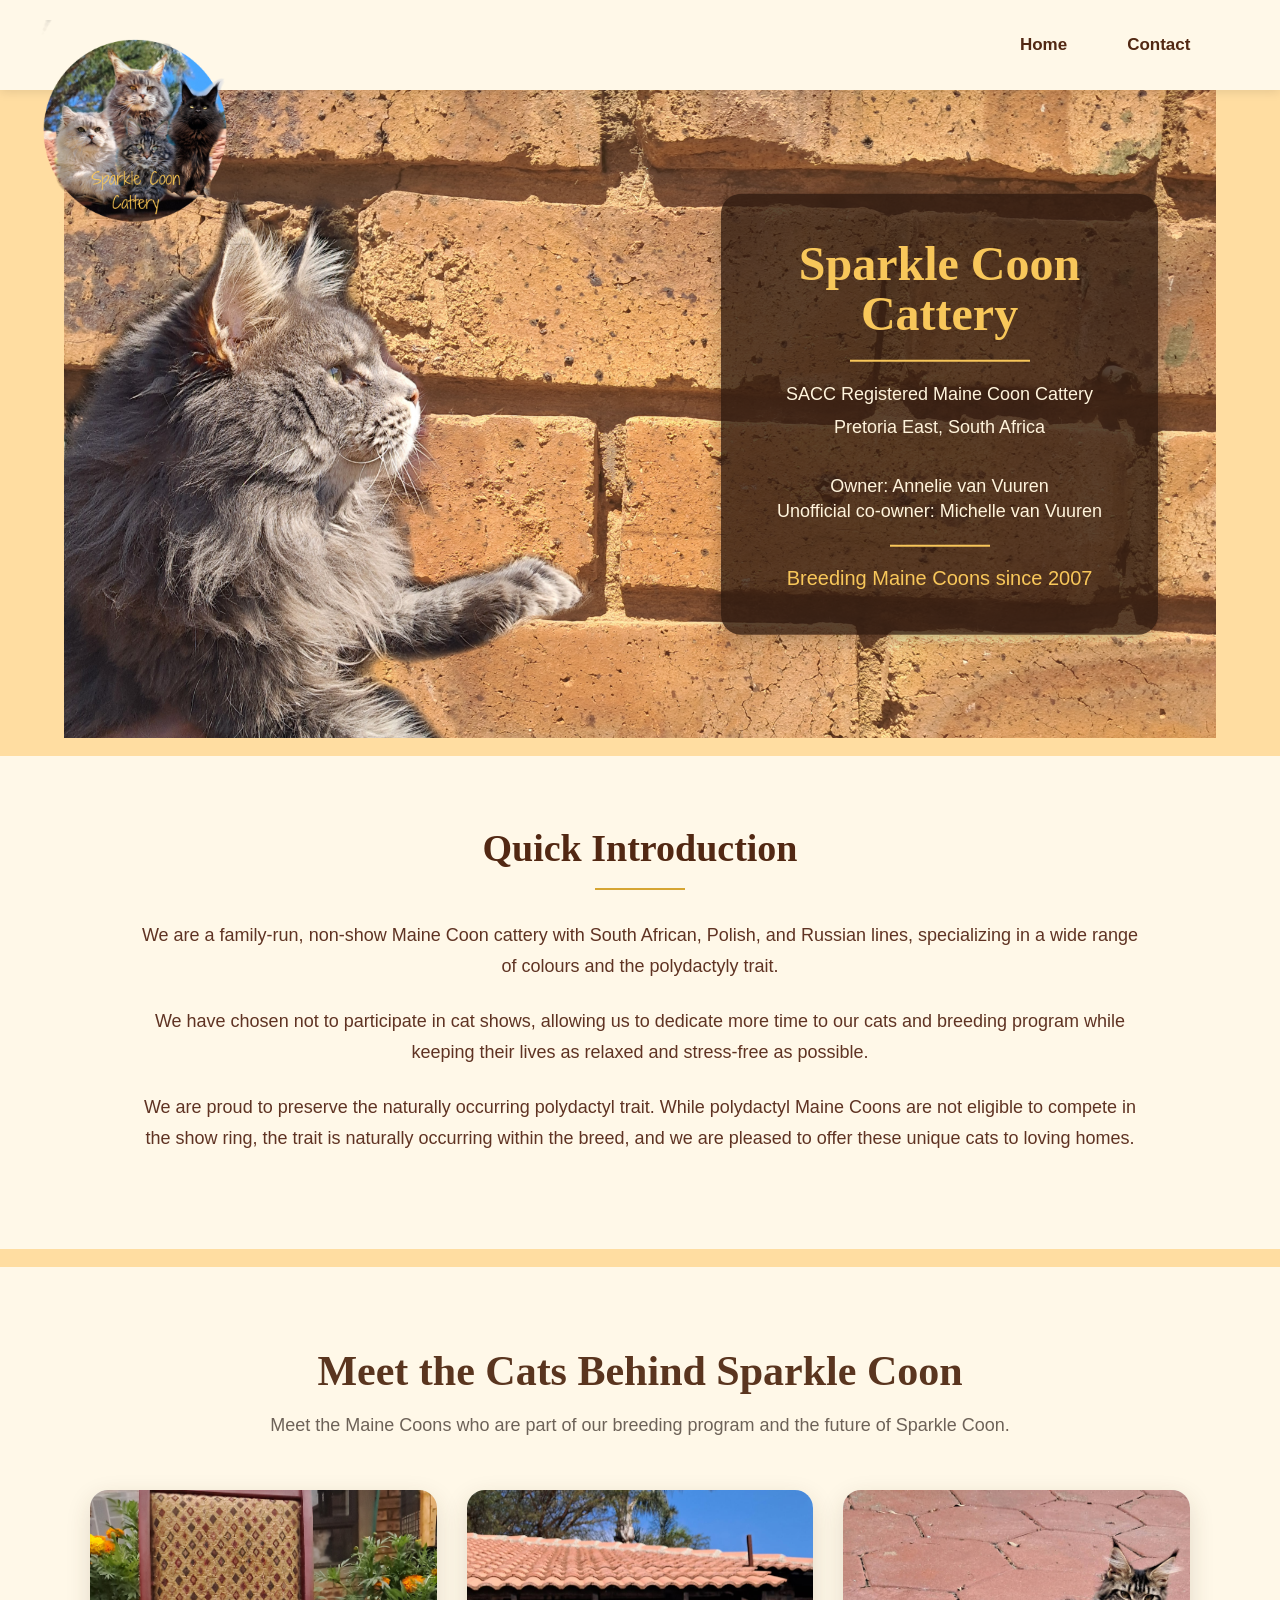
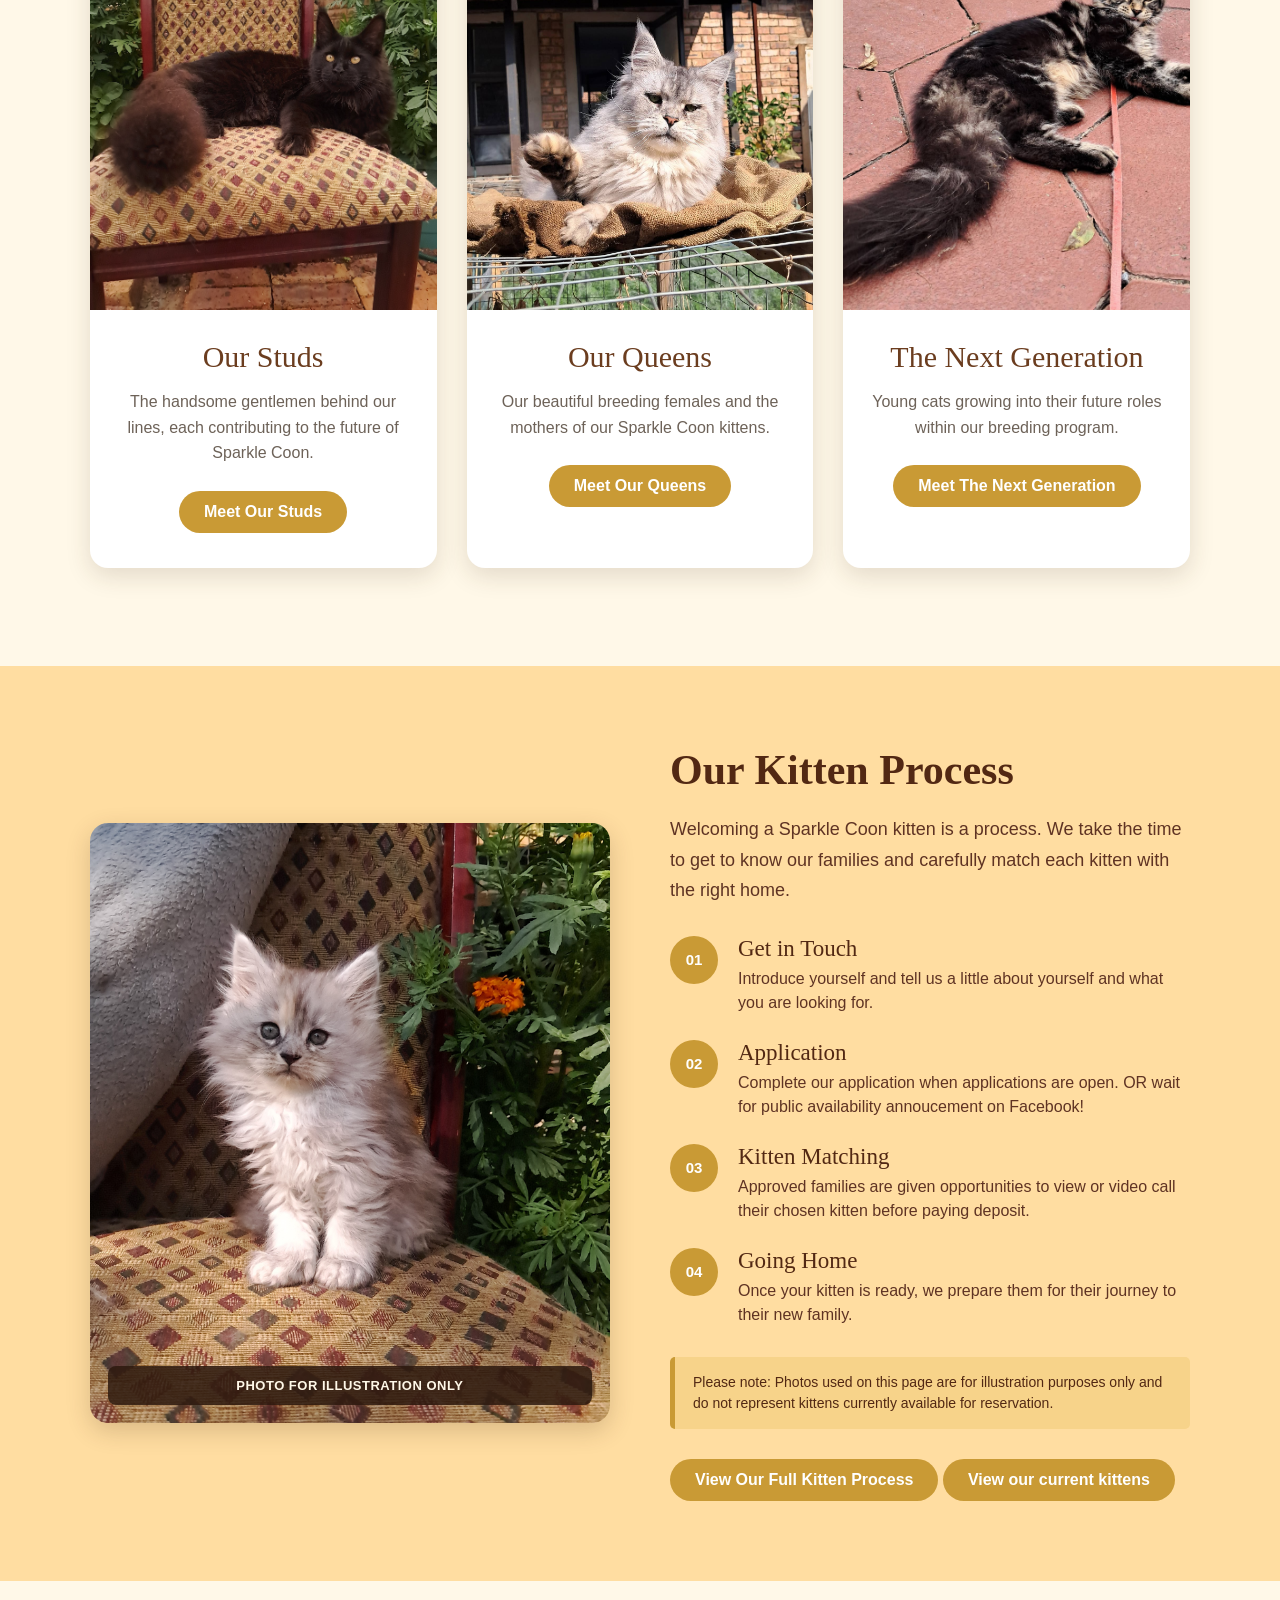
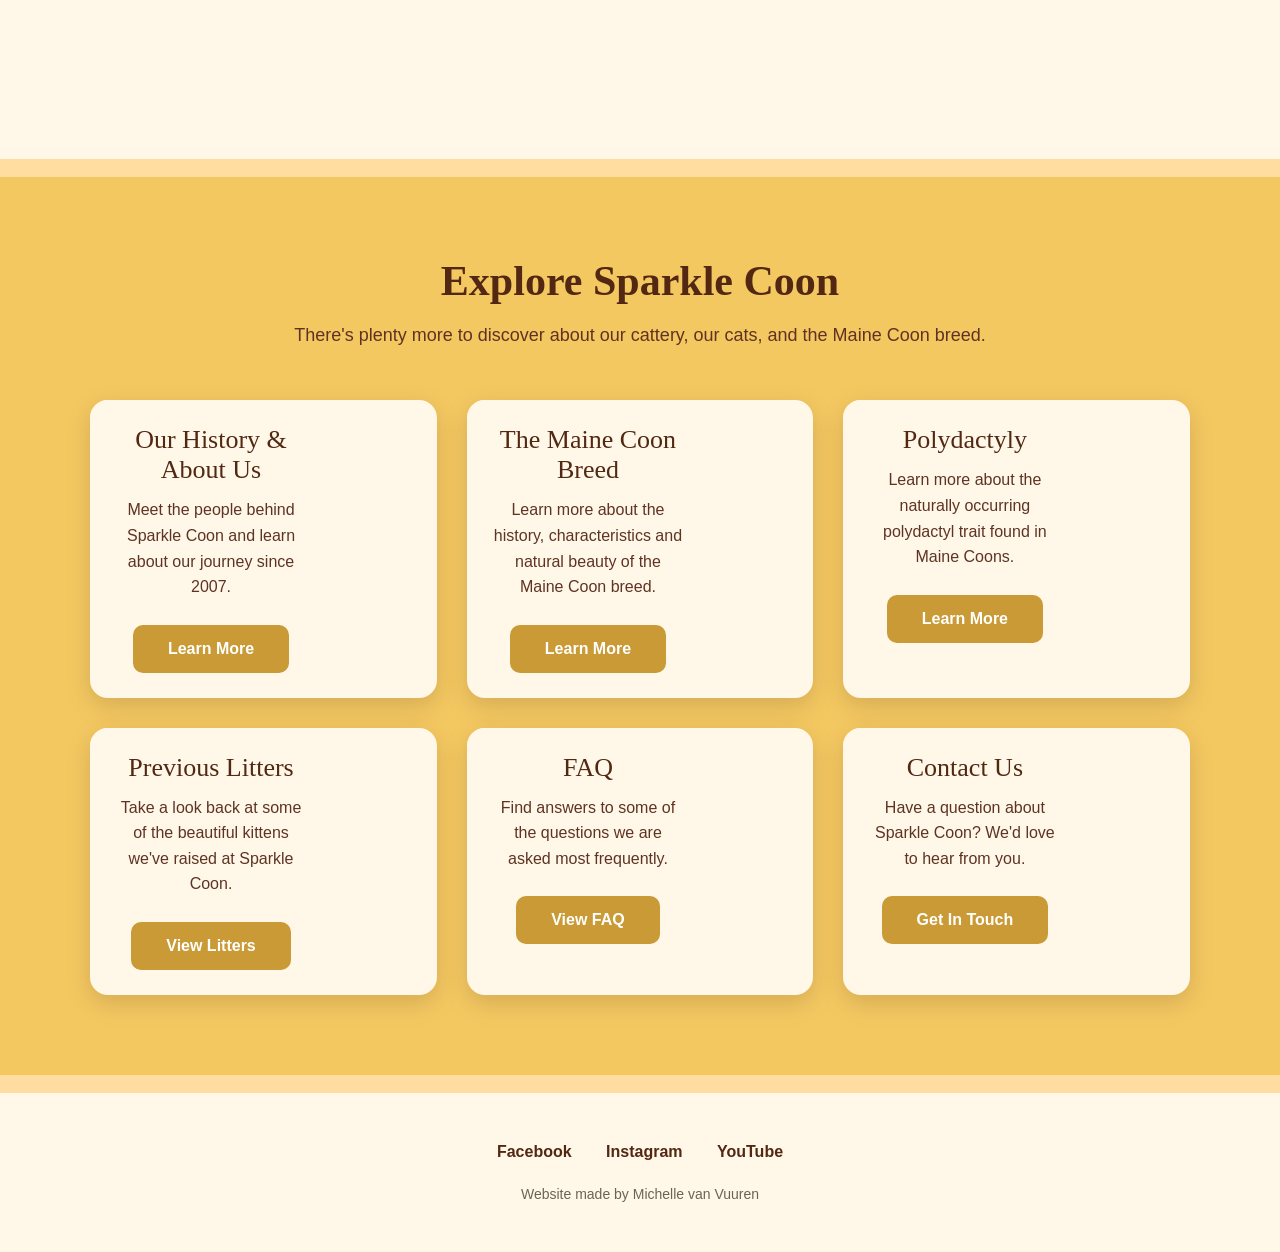
==== commit 87f0dc9b: "Making a new page" ====
--- a/index.html
+++ b/index.html
@@ -278,6 +278,9 @@
             <a href="Kitten-process.html" class="cat-button">
                 View Our Full Kitten Process
             </a>
+            <a href="Currentkittens.html" class="cat-button">
+                View our current kittens
+            </a>
 
         </div>
 
